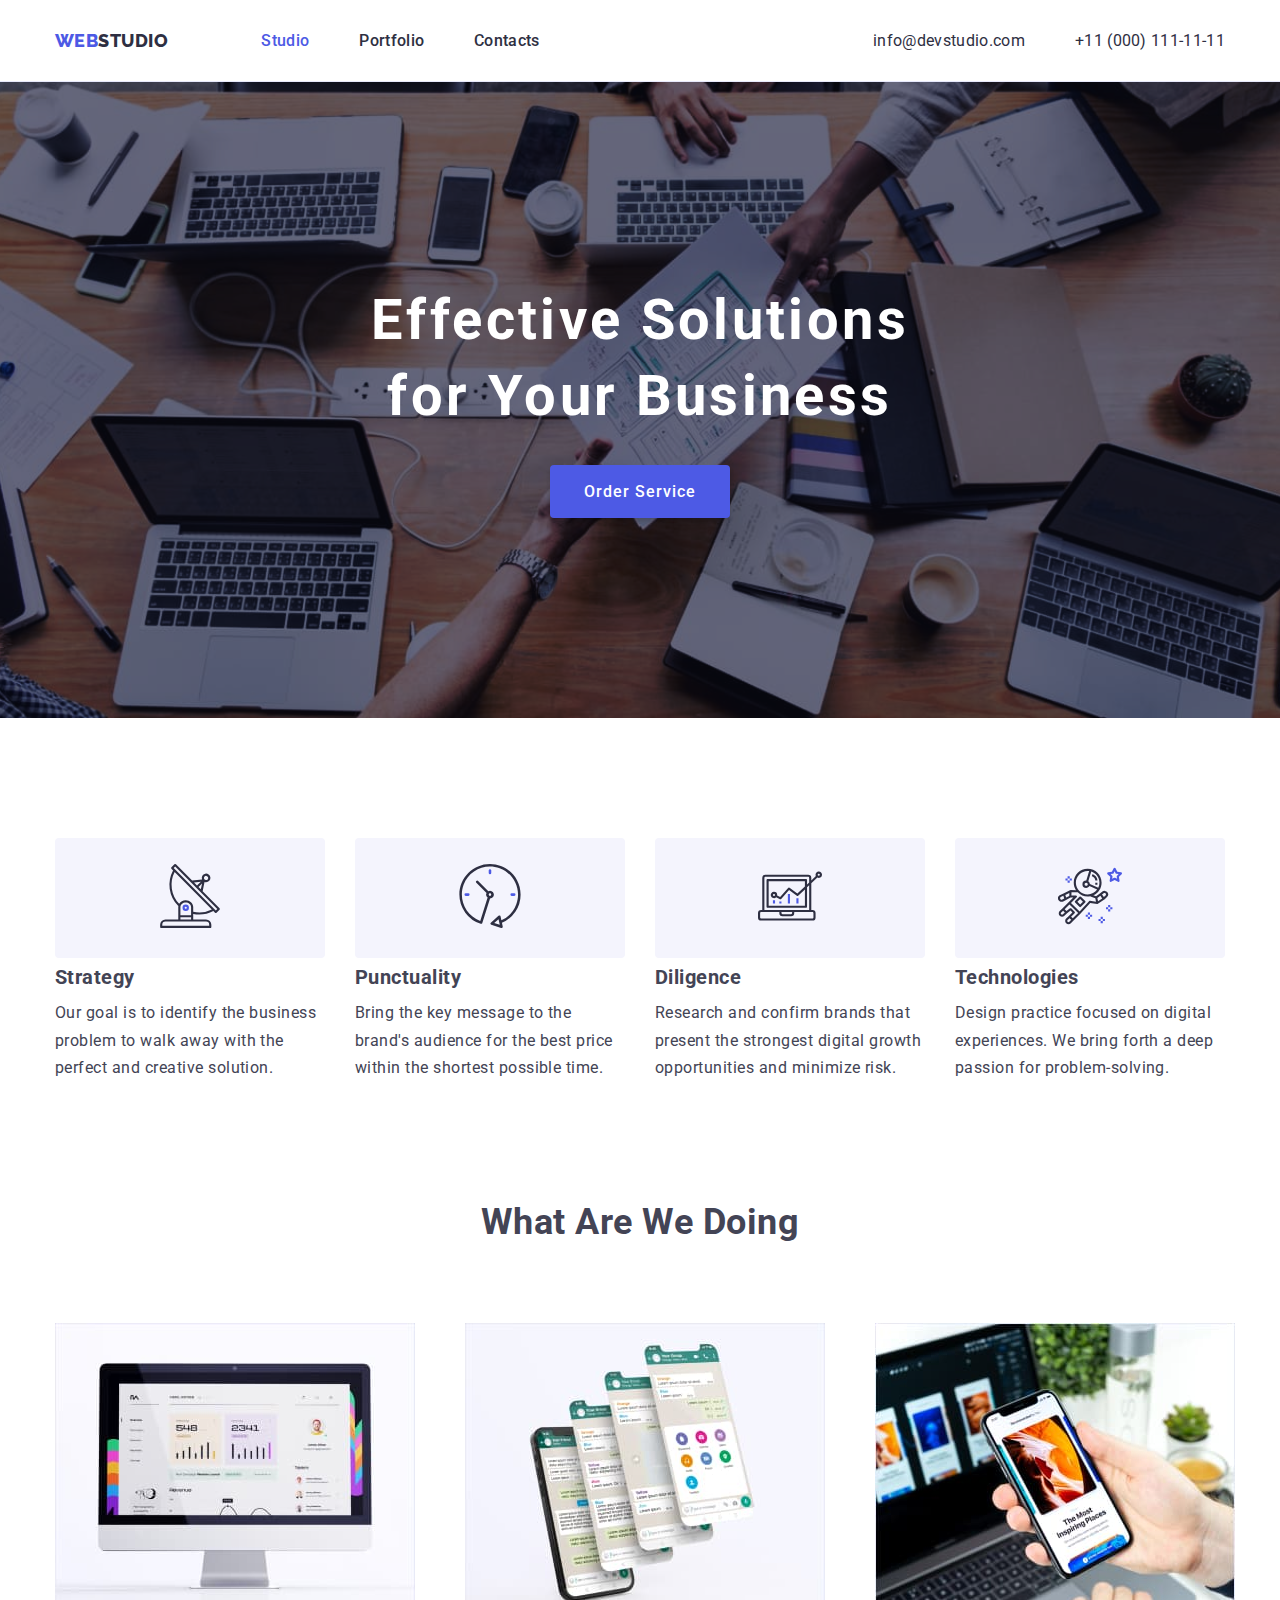
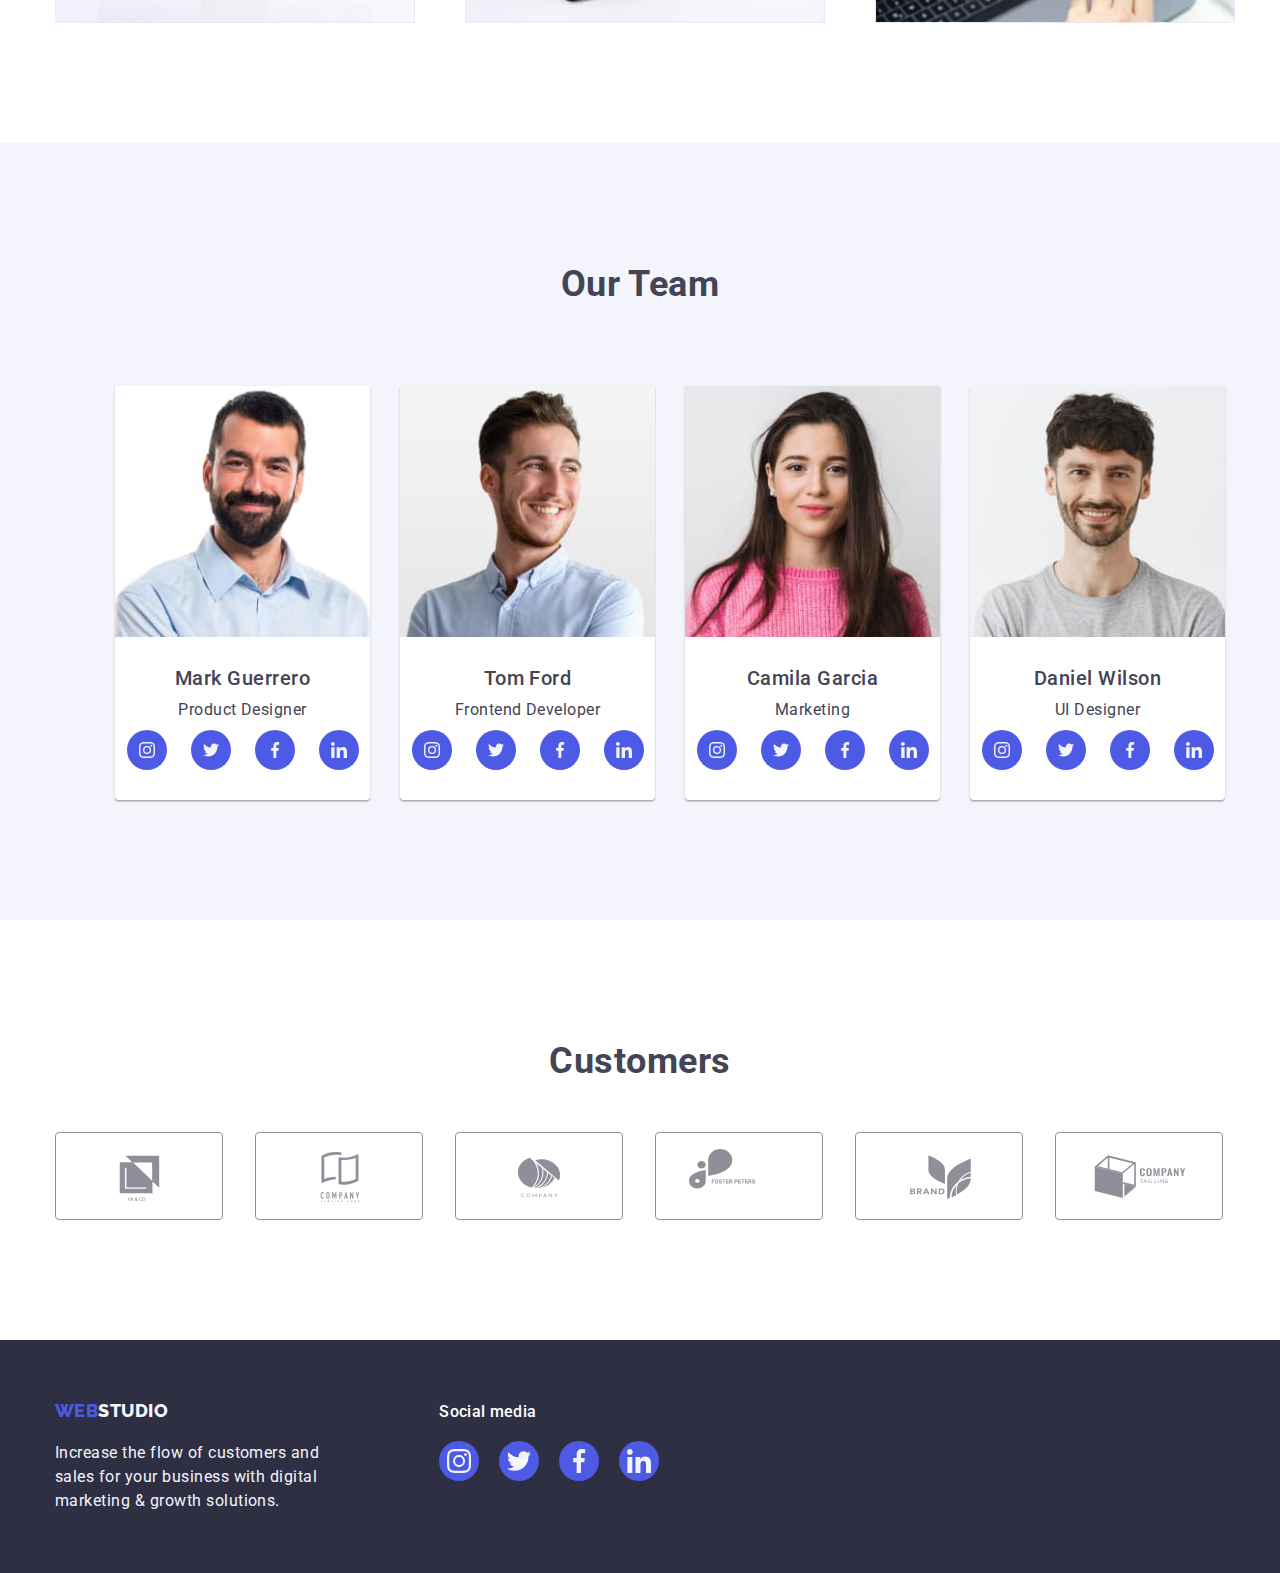
==== index.html @ ef2d902b "Initial commit" ====
<!DOCTYPE html>
<html lang="en">
  <head>
    <meta charset="UTF-8" />
    <meta name="viewport" content="width=device-width, initial-scale=1.0" />
    <title>Studio</title>
    <link rel="preconnect" href="https://fonts.googleapis.com " />
    <link rel="preconnect" href="https://fonts.gstatic.com " crossorigin />
    <link
      rel="stylesheet"
      href="https://cdnjs.cloudflare.com/ajax/libs/modern-normalize/2.0.0/modern-normalize.min.css"
    />
    <link rel="stylesheet" href="./css/styles.css" />
    <link
      href="https://fonts.googleapis.com/css2?family=Raleway:wght@800&family=Roboto:wght@400;500;700;900&display=swap"
      rel="stylesheet"
    />
  </head>

  <body>
    <!-- HEADER -->

    <header class="page-header">
      <div class="container menu">
        <nav class="navigation">
          <a class="logo-link" href="#"
            ><span class="logo">WEB</span><span class="studio">STUDIO</span></a
          >
          <ul class="nav-menu list">
            <li class="item">
              <a class="page current link" href="./index.html">Studio</a>
            </li>
            <li class="item">
              <a class="page link" href="./portfolio.html">Portfolio</a>
            </li>
            <li class="item">
              <a class="page link" href="#">Contacts</a>
            </li>
          </ul>
        </nav>
        <ul class="contacts-menu list">
          <li class="item">
            <a class="contact link" href="mailto:info@devstudio.com"
              >info@devstudio.com</a
            >
          </li>
          <li class="item">
            <a class="contact link" href="tel:+110001111111"
              >+11 (000) 111-11-11</a
            >
          </li>
        </ul>
      </div>
    </header>

    <!-- MAIN -->

    <main>
      <!-- Secton 1 -->

      <section class="hero">
        <div class="container">
          <h1 class="hero-title">
            Effective Solutions <br />for Your Business
          </h1>
          <button class="button primary" type="button">Order Service</button>
        </div>
      </section>

      <!-- Section 2 -->
      <section class="section">
        <div class="container">
          <ul class="benefits list">
            <li class="item">
              <div class="icon">
                <a class="link" href="">
                  <svg class="antenna" width="64" height="64">
                    <use href="./images/icons.svg#antenna"></use>
                  </svg>
                </a>
              </div>
              <h3 class="title">Strategy</h3>
              <p class="description">
                Our goal is to identify the business <br />problem to walk away
                with the <br />
                perfect and creative solution.
              </p>
            </li>
            <li class="item">
              <div class="icon">
                <a class="link" href="">
                  <svg class="clock" width="64" height="64">
                    <use href="./images/icons.svg#clock"></use>
                  </svg>
                </a>
              </div>
              <h3 class="title">Punctuality</h3>
              <p class="description">
                Bring the key message to the <br />brand's audience for the best
                price <br />
                within the shortest possible time.
              </p>
            </li>
            <li class="item">
              <div class="icon">
                <a class="link" href="">
                  <svg class="diagram" width="64" height="64">
                    <use href="./images/icons.svg#diagram"></use>
                  </svg>
                </a>
              </div>
              <h3 class="title">Diligence</h3>
              <p class="description">
                Research and confirm brands that <br />present the strongest
                digital growth <br />opportunities and minimize risk.
              </p>
            </li>
            <li class="item">
              <div class="icon">
                <a class="link" href="">
                  <svg class="astronaut" width="64" height="64">
                    <use href="./images/icons.svg#astronaut"></use>
                  </svg>
                </a>
              </div>
              <h3 class="title">Technologies</h3>
              <p class="description">
                Design practice focused on digital <br />experiences. We bring
                forth a deep <br />passion for problem-solving.
              </p>
            </li>
          </ul>
        </div>
      </section>

      <!-- Section 3 -->

      <section class="section no-top-padding">
        <div class="container">
          <h2 class="section-title">What Are We Doing</h2>
          <ul class="what-we-do list">
            <li class="item">
              <img
                src="images/monitor.jpg"
                alt="Computer Monitor"
                width="360"
                height="300"
                class="image"
              />
            </li>
            <li class="item">
              <img
                src="images/cellphone-screens.jpg"
                alt="Multiple Cellphone Screens"
                width="360"
                height="300"
                class="image"
              />
            </li>
            <li class="item">
              <img
                src="images/cellphone.jpg"
                alt="Holding a Cellphone"
                width="360"
                height="300"
                class="image"
              />
            </li>
          </ul>
        </div>
      </section>

      <!-- Section 4 -->

      <section class="section bg-team">
        <div class="container">
          <h2 class="section-title">Our Team</h2>
          <ul class="team list">
            <li class="item">
              <img
                src="images/mark-guerrero.jpg"
                alt="Mark Guerrero"
                width="264"
                height="260"
                class="image"
              />
              <h3 class="name">Mark Guerrero</h3>
              <p class="position">Product Designer</p>
              <ul class="social-team list">
                <li class="icon-item">
                  <a
                    class="link"
                    href="https://instagram.com"
                    target="_blank"
                    rel="noopener noreferrer"
                    aria-label="Link to Instagram"
                  >
                    <svg class="icon" width="16" height="16">
                      <use href="./images/icons.svg#instagram"></use>
                    </svg>
                  </a>
                </li>
                <li class="icon-item">
                  <a
                    class="link"
                    href="https://twitter.com"
                    target="_blank"
                    rel="noopener noreferrer"
                    aria-label="Link to Twitter"
                  >
                    <svg class="icon" width="16" height="16">
                      <use href="./images/icons.svg#twitter"></use>
                    </svg>
                  </a>
                </li>
                <li class="icon-item">
                  <a
                    class="link"
                    href="https://facebook.com"
                    target="_blank"
                    rel="noopener noreferrer"
                    aria-label="Link to Facebook"
                  >
                    <svg class="icon" width="16" height="16">
                      <use href="./images/icons.svg#facebook"></use>
                    </svg>
                  </a>
                </li>
                <li class="icon-item">
                  <a
                    class="link"
                    href="https://linkedin.com"
                    target="_blank"
                    rel="noopener noreferrer"
                    aria-label="LinkedIn"
                  >
                    <svg class="icon" width="16" height="16">
                      <use href="./images/icons.svg#linkedin"></use>
                    </svg>
                  </a>
                </li>
              </ul>
            </li>
            <li class="item">
              <img
                src="images/tom-ford.jpg"
                alt="Tom Ford"
                width="264"
                height="260"
                class="image"
              />
              <h3 class="name">Tom Ford</h3>
              <p class="position">Frontend Developer</p>
              <ul class="social-team list">
                <li class="icon-item">
                  <a
                    class="link"
                    href="https://instagram.com"
                    target="_blank"
                    rel="noopener noreferrer"
                    aria-label="Link to Instagram"
                  >
                    <svg class="icon" width="16" height="16">
                      <use href="./images/icons.svg#instagram"></use>
                    </svg>
                  </a>
                </li>
                <li class="icon-item">
                  <a
                    class="link"
                    href="https://twitter.com"
                    target="_blank"
                    rel="noopener noreferrer"
                    aria-label="Link to Twitter"
                  >
                    <svg class="icon" width="16" height="16">
                      <use href="./images/icons.svg#twitter"></use>
                    </svg>
                  </a>
                </li>
                <li class="icon-item">
                  <a
                    class="link"
                    href="https://facebook.com"
                    target="_blank"
                    rel="noopener noreferrer"
                    aria-label="Link to Facebook"
                  >
                    <svg class="icon" width="16" height="16">
                      <use href="./images/icons.svg#facebook"></use>
                    </svg>
                  </a>
                </li>
                <li class="icon-item">
                  <a
                    class="link"
                    href="https://linkedin.com"
                    target="_blank"
                    rel="noopener noreferrer"
                    aria-label="Link to LinkedIn"
                  >
                    <svg class="icon" width="16" height="16">
                      <use href="./images/icons.svg#linkedin"></use>
                    </svg>
                  </a>
                </li>
              </ul>
            </li>
            <li class="item">
              <img
                src="images/camila-garcia.jpg"
                alt="Camila Garcia"
                width="264"
                height="260"
                class="image"
              />
              <h3 class="name">Camila Garcia</h3>
              <p class="position">Marketing</p>
              <ul class="social-team list">
                <li class="icon-item">
                  <a
                    class="link"
                    href="https://instagram.com"
                    target="_blank"
                    rel="noopener noreferrer"
                    aria-label="Link to Instagram"
                  >
                    <svg class="icon" width="16" height="16">
                      <use href="./images/icons.svg#instagram"></use>
                    </svg>
                  </a>
                </li>
                <li class="icon-item">
                  <a
                    class="link"
                    href="https://twitter.com"
                    target="_blank"
                    rel="noopener noreferrer"
                    aria-label="Link to Twitter"
                  >
                    <svg class="icon" width="16" height="16">
                      <use href="./images/icons.svg#twitter"></use>
                    </svg>
                  </a>
                </li>
                <li class="icon-item">
                  <a
                    class="link"
                    href="https://facebook.com"
                    target="_blank"
                    rel="noopener noreferrer"
                    aria-label="Link to Facebook"
                  >
                    <svg class="icon" width="16" height="16">
                      <use href="./images/icons.svg#facebook"></use>
                    </svg>
                  </a>
                </li>
                <li class="icon-item">
                  <a
                    class="link"
                    href="https://linkedin.com"
                    target="_blank"
                    rel="noopener noreferrer"
                    aria-label="Link to LinkedIN"
                  >
                    <svg class="icon" width="16" height="16">
                      <use href="./images/icons.svg#linkedin"></use>
                    </svg>
                  </a>
                </li>
              </ul>
            </li>
            <li class="item">
              <img
                src="images/daniel-wilson.jpg"
                alt="Daniel Wilson"
                width="264"
                height="260"
                class="image"
              />
              <h3 class="name">Daniel Wilson</h3>
              <p class="position">UI Designer</p>
              <ul class="social-team list">
                <li class="icon-item">
                  <a
                    class="link"
                    href="https://instagram.com"
                    target="_blank"
                    rel="noopener noreferrer"
                    aria-label="Link to Instagram"
                  >
                    <svg class="icon" width="16" height="16">
                      <use href="./images/icons.svg#instagram"></use>
                    </svg>
                  </a>
                </li>
                <li class="icon-item">
                  <a
                    class="link"
                    href="https://twitter.com"
                    target="_blank"
                    rel="noopener noreferrer"
                    aria-label="Link to Twitter"
                  >
                    <svg class="icon" width="16" height="16">
                      <use href="./images/icons.svg#twitter"></use>
                    </svg>
                  </a>
                </li>
                <li class="icon-item">
                  <a
                    class="link"
                    href="https://facebook.com"
                    target="_blank"
                    rel="noopener noreferrer"
                    aria-label="Link to Facebook"
                  >
                    <svg class="icon" width="16" height="16">
                      <use href="./images/icons.svg#facebook"></use>
                    </svg>
                  </a>
                </li>
                <li class="icon-item">
                  <a
                    class="link"
                    href="https://linkedin.com"
                    target="_blank"
                    rel="noopener noreferrer"
                    aria-label="Link to LinkedIN"
                  >
                    <svg class="icon" width="16" height="16">
                      <use href="./images/icons.svg#linkedin"></use>
                    </svg>
                  </a>
                </li>
              </ul>
            </li>
          </ul>
        </div>
      </section>

      <!-- Customers Section -->

      <section class="section">
        <div class="container">
          <h2 class="section-title">Customers</h2>
          <ul class="partners list">
            <li class="item">
              <a class="link" href="" aria-label="Client 1">
                <svg class="icon" width="104" height="56">
                  <use href="./images/icons.svg#client-1"></use>
                </svg>
              </a>
            </li>
            <li class="item">
              <a class="link" href="" aria-label="Client 2">
                <svg class="icon" width="104" height="56">
                  <use href="./images/icons.svg#client-2"></use>
                </svg>
              </a>
            </li>
            <li class="item">
              <a class="link" href="" aria-label="Client 3">
                <svg class="icon" width="104" height="56">
                  <use href="./images/icons.svg#client-3"></use>
                </svg>
              </a>
            </li>
            <li class="item">
              <a class="link" href="" aria-label="Client 4">
                <svg class="icon" width="104" height="56">
                  <use href="./images/icons.svg#client-4"></use>
                </svg>
              </a>
            </li>
            <li class="item">
              <a class="link" href="" aria-label="Client 5">
                <svg class="icon" width="104" height="56">
                  <use href="./images/icons.svg#client-5"></use>
                </svg>
              </a>
            </li>
            <li class="item">
              <a class="link" href="" aria-label="Client 6">
                <svg class="icon" width="104" height="56">
                  <use href="./images/icons.svg#client-6"></use>
                </svg>
              </a>
            </li>
          </ul>
        </div>
      </section>
    </main>

    <!-- FOOTER -->

    <footer class="page-footer">
      <div class="container">
        <div class="footer">
          <div class="footer-address">
            <a class="logo-link footer" href="#"
              ><span class="logo">WEB</span
              ><span class="studio-2">STUDIO</span></a
            >
            <p class="footer-description">
              Increase the flow of customers and <br />
              sales for your business with digital <br />
              marketing & growth solutions.
            </p>
          </div>
          <div class="footer-block">
            <b class="footer-heading">Social media</b>
            <ul class="social-footer list">
              <li class="icon-item">
                <a
                  class="link"
                  href="https://instagram.com"
                  target="_blank"
                  rel="noopener noreferrer"
                  aria-label="Link to Instagram"
                >
                  <svg class="icon" width="24" height="24">
                    <use href="./images/icons.svg#instagram"></use>
                  </svg>
                </a>
              </li>
              <li class="icon-item">
                <a
                  class="link"
                  href="https://twitter.com"
                  target="_blank"
                  rel="noopener noreferrer"
                  aria-label="Link to Twitter"
                >
                  <svg class="icon" width="24" height="24">
                    <use href="./images/icons.svg#twitter"></use>
                  </svg>
                </a>
              </li>
              <li class="icon-item">
                <a
                  class="link"
                  href="https://facebook.com"
                  target="_blank"
                  rel="noopener noreferrer"
                  aria-label="Link to Facebook"
                >
                  <svg class="icon" width="24" height="24">
                    <use href="./images/icons.svg#facebook"></use>
                  </svg>
                </a>
              </li>
              <li class="icon-item">
                <a
                  class="link"
                  href="https://linkedin.com"
                  target="_blank"
                  rel="noopener noreferrer"
                  aria-label="Link to LinkedIn"
                >
                  <svg class="icon" width="24" height="24">
                    <use href="./images/icons.svg#linkedin"></use>
                  </svg>
                </a>
              </li>
            </ul>
          </div>
        </div>
      </div>
    </footer>
  </body>
</html>
---- css/styles.css ----
:root {
  --iris: #4d5ae5;
  --ocean: #404bbf;
  --navy-blue: #2e2f42;
  --green: #31d0aa;
  --slate: #434455;
  --light-slate: #8e8f99;
  --cornflower: #e7e9fc;
  --cloud: #f4f4fd;
  --navy-blue-modal: #2e2f42;
  --grey: #2e2f42;
  --white: #ffffff;
  --dairy: #fcfcfc;
}

/* CSS RESET */
p,
h1,
h2,
h3,
h4,
h5,
h6 {
  margin: 0;
}

html {
  box-sizing: border-box;
}

*,
*::before,
*::after {
  box-sizing: inherit;
}

img {
  display: block;
  max-width: 100%;
  height: auto;
}

.link {
  text-decoration: none;
  color: inherit;
}

/* END OF CSS RESET */

body {
  font-family: "Roboto", sans-serif;
  color: var(--slate);
  font-size: 16px;
  letter-spacing: 0.03em;
  background-color: white;
}

/* General Styles */

.container {
  width: 1200px;
  padding: 0 15px;
  margin: 0 auto;
}

.section {
  padding: 120px 0;
}

.section.no-top-padding {
  padding-top: 0px;
}

.list {
  list-style: none;
  margin: 0;
  padding: 0;
}

.menu,
.navigation,
.nav-menu,
.contacts-menu {
  display: flex;
  align-items: center;
}

.nav-menu .page,
.contacts-menu .contact {
  text-decoration: none;
  color: var(--navy-blue);
  font-weight: 500;
  font-size: 16px;
  line-height: 1.14;
  letter-spacing: 0.02em;
  display: block;
  padding-top: 32px;
  padding-bottom: 31px;
}

.contacts-menu .contact {
  font-weight: 400;
}

.benefits {
  display: flex;
  flex-wrap: wrap;
  margin-left: -30px;
  margin-top: -30px;
}

.benefits .title {
  color: var(--navyblue);
  font-size: 20px;
  font-weight: 700;
  line-height: 1.14;
  margin-bottom: 10px;
}

.benefits .item {
  flex-basis: calc(100% / 4 - 30px);
  margin-left: 30px;
  margin-top: 30px;
}

.benefits .description {
  color: var(--slate);
  line-height: 1.71;
  font-size: 16px;
  font-weight: 400;
}

.section-title {
  color: var(--navyblue);
  text-align: center;
  font-size: 36px;
  font-weight: 700;
  line-height: 1.17;
  margin-bottom: 50px;
}

.bg-team {
  background-color: var(--cloud);
}

.team .name,
.team .position {
  color: var(--navyblue);
  line-height: 1.19;
  text-align: center;
}

.team .name {
  font-size: 20px;
  font-weight: 500;
  margin-bottom: 10px;
  margin-top: 30px;
}

.team .position {
  color: var(--slate);
  font-size: 16px;
  font-weight: 400;
  margin-bottom: 10px;
}

/* End of General Styles */

/* Studio */

/* Header */

.page-header {
  border-bottom: 1px solid var(--cornflower);
}

.nav-menu {
  margin-left: 93px;
}

.contacts-menu {
  margin-left: auto;
}

.logo-link {
  font-size: 0;
  text-decoration: none;
}

.logo-link > span {
  font-size: 18px;
}

.logo,
.studio,
.studio-2 {
  display: inline-block;
  color: var(--iris);
  font-family: "Raleway", sans-serif;
  font-weight: 800;
  line-height: 1.2;
}

.studio {
  color: var(--navyblue, #2e2f42);
}

.nav-menu .page:hover,
.nav-menu .page:focus,
.nav-menu .page.current,
.contacts-menu .contact:hover,
.contacts-menu .contact:focus {
  color: var(--iris);
}

.nav-menu .item:not(:last-child),
.contacts-menu .item:not(:last-child) {
  margin-right: 50px;
}

.nav-menu .item {
  font-size: 16px;
}

.hero {
  padding: 200px 0;
  text-align: center;
  margin: 0 auto;
  background: var(--navy-blue);
  background-image: url(../images/hero-bg.jpg),
    linear-gradient(rgba(25, 28, 38, 0.2), rgba(25, 28, 38, 0.2));
  background-repeat: no-repeat;
  background-position: center;
  background-size: cover;
  background-blend-mode: soft-light;
}

/* Section 1 */

.hero-title {
  color: var(--white);
  text-align: center;
  font-size: 56px;
  font-weight: 700;
  line-height: 1.36;
  letter-spacing: 0.06em;
  margin-bottom: 30px;
}

.button {
  border-color: transparent;
  font-family: inherit;
  letter-spacing: 0.03em;
  border-radius: 4px;
  font-size: 16px;
  cursor: pointer;
}

.button.primary {
  color: white;
  background: var(--iris);
  font-weight: 500;
  line-height: 1.87;
  letter-spacing: 0.06em;
  padding: 10px 32px;
  box-shadow: 0px 4px 4px 0px rgba(0, 0, 0, 0.15);
}

.button.primary:hover,
.button.primary:focus {
  background: var(--ocean);
}

/* Advantages Section */
/* Section 2 */

.benefits .icon {
  height: 120px;
  border-radius: 4px;
  padding: 24px 100px;
  margin-bottom: 8px;
  border-radius: 4px;
  background-color: var(--cloud);

  display: flex;
  justify-content: center;
  align-items: center;

  color: var(--navy-blue);
}

.antenna,
.clock,
.diagram,
.astronaut {
  fill: currentColor;
}

/* Section 3 */

.what-we-do {
  display: flex;
  flex-wrap: wrap;
  margin-right: -30px;
  margin-left: -30px;
}

.what-we-do .item {
  width: calc(100% / 3 - 30px);
  margin-left: 30px;
  margin-top: 30px;
}

/* Section 4 */

.team {
  display: flex;
  flex-wrap: wrap;
  margin-top: 30px;
  margin-left: 30px;
}

.team .item {
  padding-bottom: 30px;
  margin-left: 30px;
  margin-top: 30px;
  background-color: white;
  flex-basis: calc(100% / 4 - 30px);
  border-radius: 0px 0px 4px 4px;
  box-shadow: 0px 1px 3px rgba(0, 0, 0, 0.12), 0px 1px 1px rgba(0, 0, 0, 0.14),
    0px 2px 1px rgba(0, 0, 0, 0.12);
}

.social-team {
  display: flex;
  justify-content: center;
  gap: 24px;
  /* flex-wrap: wrap;
  margin-top: 10px;
  margin-left: 30px; */
}

/* .icon-item {
  width: 40px;
  height: 40px;
} */

.icon-item .link {
  width: 40px;
  height: 40px;
  border-radius: 50%;

  /* margin-left: 30px;
  margin-top: 30px;
  flex-basis: calc(100% / 4 - 30px); */

  display: flex;
  align-items: center;
  justify-content: center;

  color: var(--cloud);
  background-color: var(--iris);
}

.icon-item .link:hover,
.icon-item .link:focus {
  background-color: var(--green);
}

.icon-item .link:active {
  background-color: var(--green);
}

.social-team .icon {
  fill: currentColor;
}

.substrate {
  background-color: white;
  padding: 20px 24px;
  border: 1px solid #eeeeee;
  border-top: 0;
}

/* Customers Section */

.partners {
  display: flex;
  flex-wrap: wrap;
  margin-top: -30px;
  margin-left: -30px;
}

.partners .item {
  width: calc(100% / 6 - 30px);
  margin-top: 30px;
  margin-left: 30px;
}

.partners .link {
  width: 168px;
  height: 88px;
  border: 1px solid var(--light-slate);
  border-radius: 4px;
  display: inline-flex;
  justify-content: center;
  align-items: center;
  color: var(--light-slate);
}

.partners .icon {
  width: 100px;
  height: 60px;
  fill: currentColor;
}

.partners .link:hover,
.partners .link:focus {
  border-color: var(--ocean);
  color: var(--ocean);
}

.partners .link:active {
  border-color: var(--green);
  color: var(--green);
}

/* Footer */

.page-footer {
  padding: 60px 0;
  background: var(--navy-blue);
}

.page-footer .studio-2 {
  color: var(--cloud);
}

.footer-description {
  color: var(--cloud);
  margin-top: 17.5px;
  font-size: 16px;
  font-weight: 400;
  line-height: 1.5;
}

.logo-link.footer {
  margin-bottom: 20px;
}

.footer-heading {
  color: var(--white);
  font-size: 16px;
  font-weight: 500;
  line-height: 1.5;
  letter-spacing: 0.02rem;
  margin-bottom: 20px;
}

.social-footer {
  display: flex;
  justify-content: flex-start;
  gap: 20px;
}

.icon-item .icon {
  fill: currentColor;
}

.footer {
  display: flex;
  flex-wrap: wrap;
}

.footer-address {
  margin-right: 120px;
}

.social-footer .icon-item {
  margin-top: 17.5px;
}

/* Portfolio */

/* Buttons */

.filters {
  display: flex;
  justify-content: center;
  margin-bottom: 50px;
  margin-top: 80px;
}

.filters .space + .space {
  margin-left: 8px;
}

.button.filter {
  color: var(--iris);
  background-color: #f5f5fa;
  font-weight: 500;
  line-height: 1.62;
  padding: 6px 22px;
}

.button.filter:hover,
.button.filter:focus,
.button.filter.current {
  background: var(--ocean);
  color: var(--cloud);
  box-shadow: 0px 3px 1px rgba(0, 0, 0, 0.1), 0px 1px 2px rgba(0, 0, 0, 0.8),
    0px 2px 2px rgba(0, 0, 0, 0.12);
}

.projects {
  display: flex;
  flex-wrap: wrap;
  margin-left: -30px;
  margin-top: -30px;
  margin-bottom: 80px;
}

.project .name {
  color: var(--navy-blue);
  font-size: 20px;
  font-weight: 500;
  line-height: 2;
  letter-spacing: 0.06em;
  margin-bottom: 4px;
}

.project .type {
  color: var(--slate);
  font-weight: 400;
  font-size: 16px;
  line-height: 1.87;
}

.project-card {
  flex-basis: calc(100% / 3 - 30px);
  margin-left: 30px;
  margin-top: 30px;
}

.project-card:hover,
.project-card:focus {
  box-shadow: 0px 3px 1px rgba(0, 0, 0, 0.1), 0px 1px 2px rgba(0, 0, 0, 0.8),
    0px 2px 2px rgba(0, 0, 0, 0.12);
}
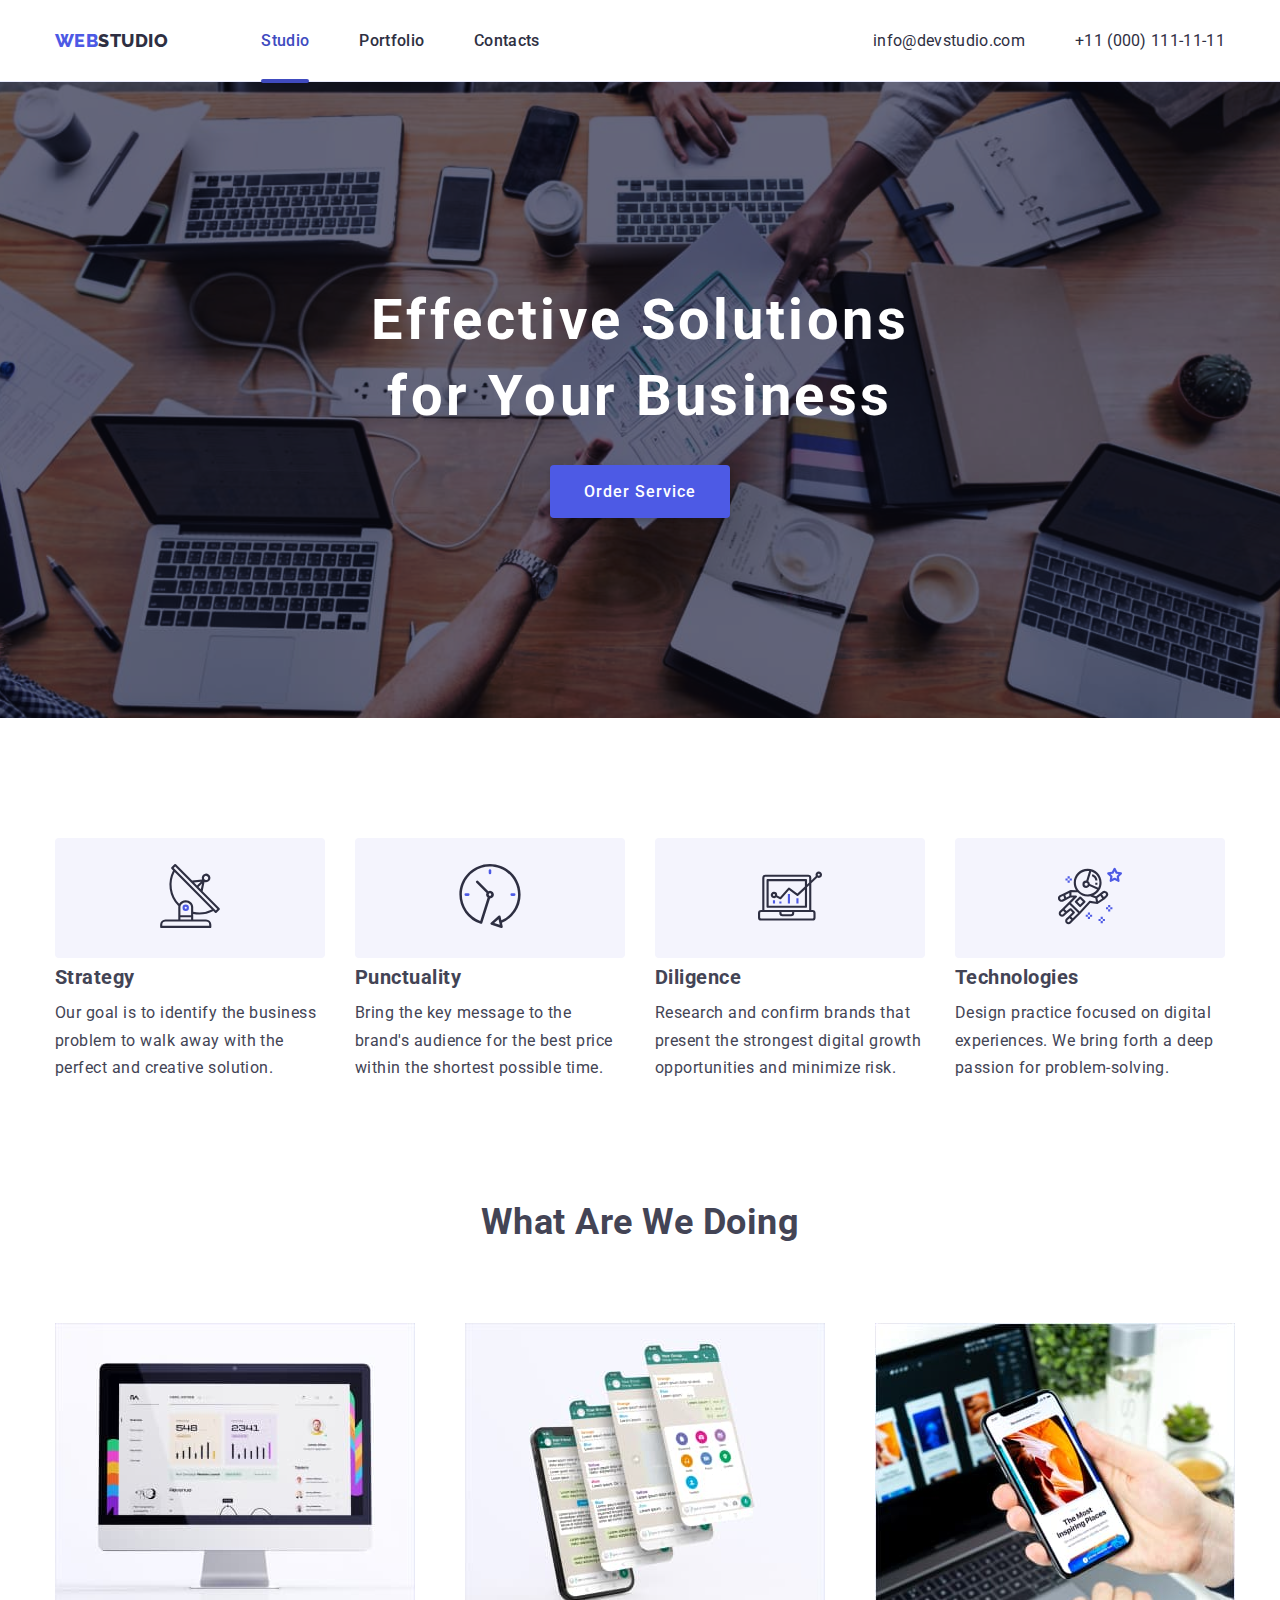
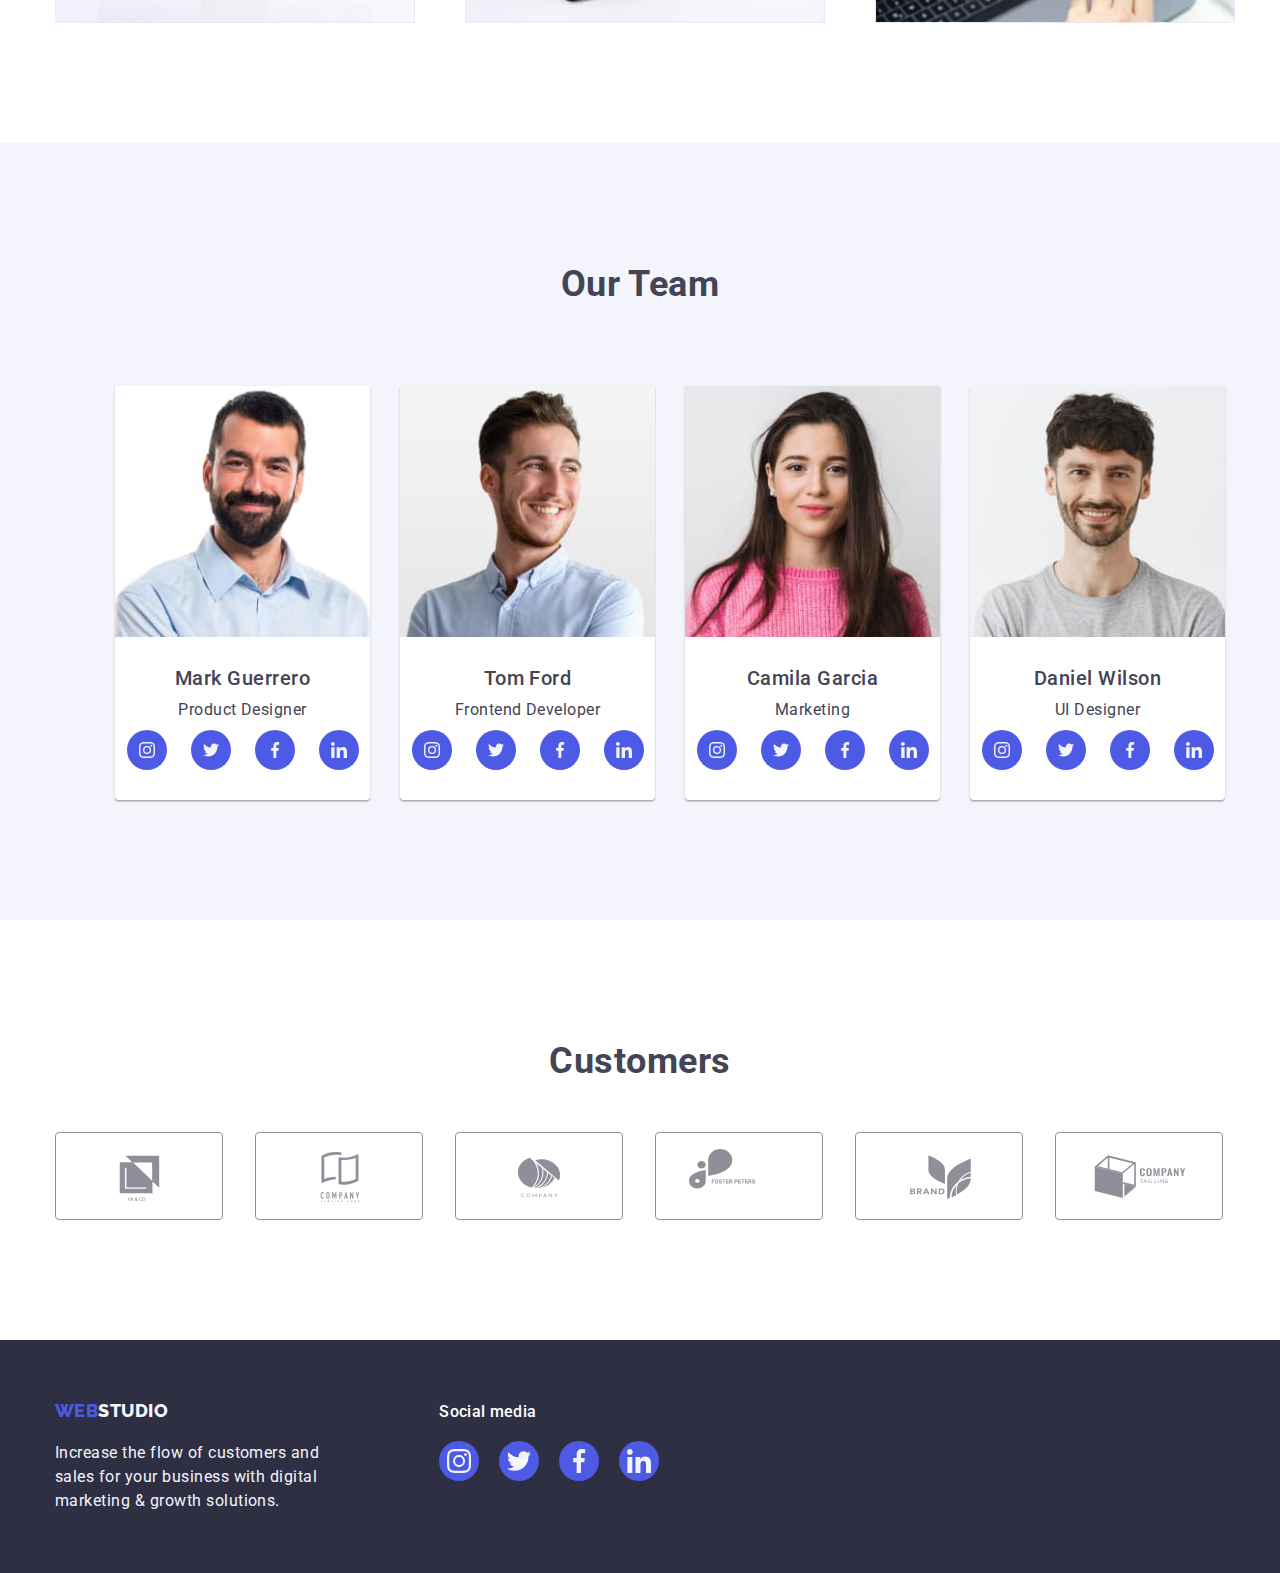
==== commit fbfd54fb: "First edit" ====
--- a/index.html
+++ b/index.html
@@ -63,7 +63,9 @@
           <h1 class="hero-title">
             Effective Solutions <br />for Your Business
           </h1>
-          <button class="button primary" type="button">Order Service</button>
+          <button class="button primary" type="button" data-modal-open>
+            Order Service
+          </button>
         </div>
       </section>
 
@@ -569,5 +571,18 @@
         </div>
       </div>
     </footer>
+
+    <!-- Order Service Modal -->
+
+    <div class="backdrop is-hidden" data-modal>
+      <div class="modal">
+        <button type="button" class="modal-close" data-modal-close>
+          <svg class="modal-icon" width="8" height="8">
+            <use href="./images/icons.svg#close"></use>
+          </svg>
+        </button>
+      </div>
+    </div>
+    <script src="./js/modal.js"></script>
   </body>
 </html>
--- a/css/styles.css
+++ b/css/styles.css
@@ -96,6 +96,7 @@
   display: block;
   padding-top: 32px;
   padding-bottom: 31px;
+  transition: color 250ms cubic-bezier(0.4, 0, 0.2, 1);
 }
 
 .contacts-menu .contact {
@@ -211,6 +212,23 @@
 .contacts-menu .contact:hover,
 .contacts-menu .contact:focus {
   color: var(--iris);
+}
+
+.nav-menu .page.current {
+  position: relative;
+  color: var(--ocean);
+}
+
+.nav-menu .page.current::after {
+  content: "";
+  position: absolute;
+  left: 0;
+  bottom: -2px;
+  width: 100%;
+  height: 4px;
+  border-radius: 2px;
+  border: 2px solid var(--ocean);
+  background-color: var(--ocean);
 }
 
 .nav-menu .item:not(:last-child),
@@ -264,6 +282,7 @@
   letter-spacing: 0.06em;
   padding: 10px 32px;
   box-shadow: 0px 4px 4px 0px rgba(0, 0, 0, 0.15);
+  transition: background 250ms cubic-bezier(0.4, 0, 0.2, 1);
 }
 
 .button.primary:hover,
@@ -335,31 +354,20 @@
   display: flex;
   justify-content: center;
   gap: 24px;
-  /* flex-wrap: wrap;
-  margin-top: 10px;
-  margin-left: 30px; */
-}
-
-/* .icon-item {
-  width: 40px;
-  height: 40px;
-} */
+}
 
 .icon-item .link {
   width: 40px;
   height: 40px;
   border-radius: 50%;
 
-  /* margin-left: 30px;
-  margin-top: 30px;
-  flex-basis: calc(100% / 4 - 30px); */
-
   display: flex;
   align-items: center;
   justify-content: center;
 
   color: var(--cloud);
   background-color: var(--iris);
+  transition: background-color 250ms cubic-bezier(0.4, 0, 0.2, 1);
 }
 
 .icon-item .link:hover,
@@ -373,13 +381,6 @@
 
 .social-team .icon {
   fill: currentColor;
-}
-
-.substrate {
-  background-color: white;
-  padding: 20px 24px;
-  border: 1px solid #eeeeee;
-  border-top: 0;
 }
 
 /* Customers Section */
@@ -406,6 +407,8 @@
   justify-content: center;
   align-items: center;
   color: var(--light-slate);
+  transition: border-color 250ms cubic-bezier(0.4, 0, 0.2, 1),
+    color 250ms cubic-bezier(0.4, 0, 0.2, 1);
 }
 
 .partners .icon {
@@ -501,6 +504,9 @@
   font-weight: 500;
   line-height: 1.62;
   padding: 6px 22px;
+  transition: background 250ms cubic-bezier(0.4, 0, 0.2, 1),
+    color 250ms cubic-bezier(0.4, 0, 0.2, 1),
+    box-shadow 250ms cubic-bezier(0.4, 0, 0.2, 1);
 }
 
 .button.filter:hover,
@@ -520,6 +526,13 @@
   margin-bottom: 80px;
 }
 
+.substrate {
+  background-color: white;
+  padding: 20px 24px;
+  border: 1px solid #eeeeee;
+  border-top: 0;
+}
+
 .project .name {
   color: var(--navy-blue);
   font-size: 20px;
@@ -540,6 +553,7 @@
   flex-basis: calc(100% / 3 - 30px);
   margin-left: 30px;
   margin-top: 30px;
+  transition: box-shadow 250ms cubic-bezier(0.4, 0, 0.2, 1);
 }
 
 .project-card:hover,
@@ -547,3 +561,95 @@
   box-shadow: 0px 3px 1px rgba(0, 0, 0, 0.1), 0px 1px 2px rgba(0, 0, 0, 0.8),
     0px 2px 2px rgba(0, 0, 0, 0.12);
 }
+
+.project-image {
+  position: relative;
+  overflow: hidden;
+}
+
+.project-text {
+  position: absolute;
+  top: 0;
+  height: 100%;
+  width: 100%;
+  padding: 40px 32px;
+  font-size: 16px;
+  font-weight: 400;
+  color: var(--cloud);
+  background-color: var(--iris);
+  line-height: 1.5;
+  letter-spacing: 0.03em;
+  transform: translateY(100%);
+  transition: transform 250ms cubic-bezier(0.4, 0, 0.2, 1);
+}
+
+.project-card:hover .project-text {
+  transform: translateY(0);
+}
+
+/* Order Service Modal */
+
+.backdrop {
+  position: fixed;
+  top: 0;
+  left: 0;
+  width: 100%;
+  height: 100%;
+  background-color: rgba(0, 0, 0, 0.2);
+  opacity: 1;
+  transition: opacity 250ms cubic-bezier(0.4, 0, 0.2, 1);
+}
+
+.modal {
+  position: absolute;
+  top: 58%;
+  left: 50%;
+  min-width: 408px;
+  min-height: 584px;
+  background-color: var(--dairy);
+  border-radius: 4px;
+
+  transform: translate(-50%, -50%) scale(1);
+  transition: transform 250ms cubic-bezier(0.4, 0, 0.2, 1);
+}
+
+.backdrop.is-hidden .modal {
+  transform: translate(-50%, -50%) scale(0);
+}
+
+.modal-close {
+  position: absolute;
+  top: 8px;
+  right: 8px;
+  padding: 0;
+  display: flex;
+  justify-content: center;
+  align-items: center;
+  width: 30px;
+  height: 30px;
+
+  background-color: var(--cornflower);
+  color: var(--navy-blue);
+  border: 1px solid rgba(0, 0, 0, 0.1);
+  border-radius: 15px;
+  cursor: pointer;
+
+  transition: color 250ms cubic-bezier(0.4, 0, 0.2, 1),
+    background-color 250ms cubic-bezier(0.4, 0, 0.2, 1);
+}
+
+.modal-icon {
+  fill: currentColor;
+}
+
+.modal-close:hover,
+.modal-close:focus {
+  background-color: var(--ocean);
+  color: var(--white);
+}
+
+.is-hidden {
+  visibility: none;
+  opacity: 0;
+  pointer-events: none;
+}
